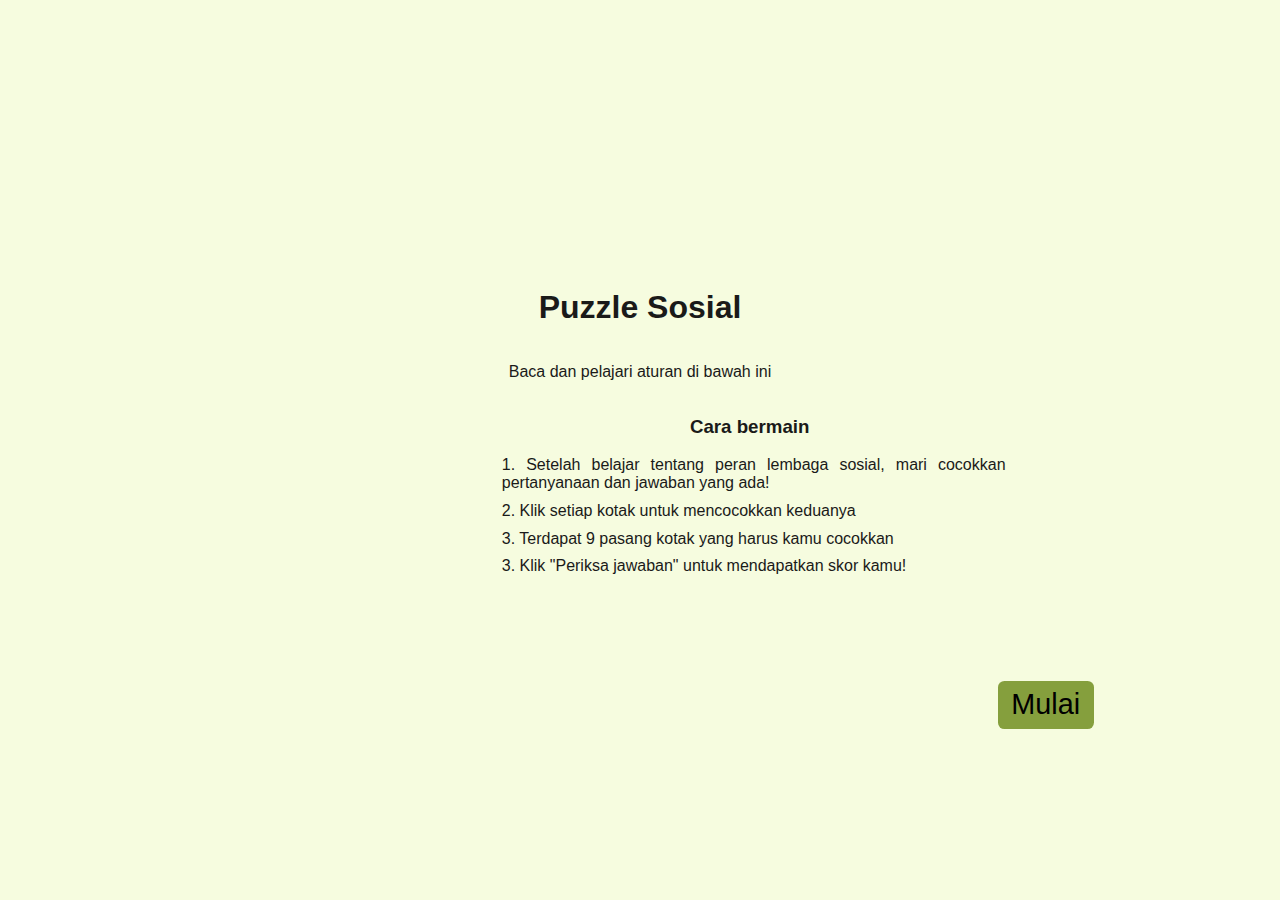
==== jateng-game.html @ be0861c7 "Add files via upload" ====
<!DOCTYPE html>
<html lang="en">

<head>
    <meta charset="UTF-8">
    <meta name="viewport" content="width=device-width, initial-scale=1.0">
    <title>Puzzle Sosial</title>
    <style>
               :root {
    --c1    : #F6FCDF;
    --c2    : #859F3D;
    --c3    : #31511E;
    --c4    : #1A1A19;
    --s1    : #DFF2EB;
    --s2    : #B9E5E8;
    --s3    : #7AB2D3;  
    --s4    : #4A628A; 

}

* {
    box-sizing: border-box;
}

        body {
            margin: 0;
            padding: 0;
            font-family: Arial, sans-serif;
            text-align: center;
            background-image: url(css/img/Jateng.jpg);
            background-position: center;
            background-repeat: no-repeat;
            background-size: cover;
            background-attachment: fixed;
            padding: 20px;
            color: var(--c1);
            width: 100vw;
            height: 100vh;
            overflow-x: hidden;
            /* border: 1px solid; */
            /* position: relative; */
            /* overflow: hidden; */
        }

        .main-content {
            position: relative;
            width: 100%;
            height: 100%;
        }

        .game-title {
            position: relative;
            width: 100%;
            height: 10%;
            margin: 0;
            top: -3%;
            
            display: flex;
            justify-content: center;
            align-items: center;

            /* border: 1px solid; */
        }


        .rules {
            position: absolute;
            left: 0;
            top: 0;
            width: 100vw;
            height: 100vh;
            background-color: var(--c1);
            z-index: 2;
            color: var(--c4);
            display: flex;
            flex-direction: column;
            align-items: center;
            justify-content: center;
            overflow: hidden;

        }

        .container-rules {
            display: flex;
            align-items: flex-start;
            justify-content: center;
        }
        .container-rules .image-rules {
            display: flex;
            justify-content: center;
            width: 30%;
            height: 100%;
            /* border: 1px solid; */
        }

        .list-rules {
            width: 70%;
            height: 100%;
            /* border: 1px solid; */
        }

        .list-rules h3 {
            text-align: center;
        }
        .list-rules ul {
            padding-left: 0.5rem;
            margin: 0;
            color: var(--c4);
            list-style-type: none;
            text-align: justify;
            /* margin-bottom: 1rem; */
            /* border: 1px solid;    */
        }

        .list-rules ul li {
            margin-bottom: 0.6rem;
        }

        .list-rules button {
            position: relative;
            top: 6rem;
            left: 18.5rem;
            width: 6rem;
            height: 3rem;
            font-size: 1.8rem;
            background-color: var(--c2);
            border: transparent;
            border-radius: 0.4rem;
            transition: 0.3s;
            
        }

        .list-rules button:hover {
            background-color: var(--c4);
            color: var(--c1);
        }

        #puzzle-container {
            display: flex;
            flex-wrap: wrap;
            justify-content: center;
            position: relative;
            width: 100%;
            height: 70%;
            top: -3%;
            /* align-items: center; */
            /* padding: 5%; */
            /* margin: 20px 0; */
        }

        .piece {
            background-color: #fff;
            color: var(--c4);
            border: 1px solid var(--c2);
            padding: 10px;
            margin: 5px;
            cursor: pointer;
            width: 200px;
            text-align: center;
            display: flex;
            justify-content: center;
            align-items: center;
            /* margin-top: 10%; */
            /* align-items: center; */
            transition: background-color 0.3s, border 0.3s;
        }

        .selected {
            border: 2px solid #007bff;
        }

        .correct {
            background-color: #90ee90;
            cursor: default;
            pointer-events: none;
        }

        .incorrect {
            background-color: #ffcccb;
        }

        .navigation {
            top: 1%;
            position: relative;
        }

        #timer {
            margin-top: 20px;
            font-size: 20px;
            display: block;
        }

        #scoreMuncul {
            margin-top: 20px;
            font-size: 24px;
            color: var(--c1);
            display: block; /* Hidden initially */
        }

        #result {
            margin-top: 20px;
        }

        #finishButton {
            padding: 10px 20px;
            margin-top: 20px;
            font-size: 16px;
            cursor: pointer;
            display: block;
            position: relative;
            left: 43.5%;
        }

        #nextPageButton {
            padding: 10px 20px;
            margin-top: 20px;
            font-size: 16px;
            cursor: pointer;
            display: none; /*Hidden initially*/
            position: relative;
            left: 42%;
            bottom: 2%;
        }

        

    </style>
</head>

<body>
    <div id="rules-PW" class="rules">
        <h1>Puzzle Sosial</h1>
        <p>Baca dan pelajari aturan di bawah ini</p>
        <div class="container-rules">
            <div class="image-rules">
                <img src="css/img/main-char.png" alt="">
            </div> 
            <div class="list-rules">
                <h3>Cara bermain</h3>
                <ul>
                    <li>1. Setelah belajar tentang peran lembaga sosial, mari cocokkan pertanyanaan dan jawaban yang ada!</li>
                    <li>2. Klik setiap kotak untuk mencocokkan keduanya</li>
                    <li>3. Terdapat 9 pasang kotak yang harus kamu cocokkan</li>
                    <li>3. Klik "Periksa jawaban" untuk mendapatkan skor kamu!</li>
                </ul>
                <button id="startPuzzleWord">Mulai</button>
            </div>
        </div>
    </div>
    <div class="main-content">
    <div class="game-title">
        <h1>Puzzle Sosial</h1>
    </div>
    <div id="puzzle-container">
        <div class="piece question" data-answer="Penyimpangan">Apa istilah untuk perilaku yang tidak sesuai dengan norma?</div>
        <div class="piece answer" data-correct="Penyimpangan">Penyimpangan</div>

        <div class="piece question" data-answer="Pengendalian Sosial">Mekanisme apa yang diperlukan untuk menjaga keteraturan dalam masyarakat?</div>
        <div class="piece answer" data-correct="Pengendalian Sosial">Pengendalian Sosial</div>

        <div class="piece question" data-answer="John M. Shepard">Siapa yang mendefinisikan konformitas?</div>
        <div class="piece answer" data-correct="John M. Shepard">John M. Shepard</div>

        <div class="piece question" data-answer="Media Massa">Lembaga mana yang berperan dalam kontrol sosial?</div>
        <div class="piece answer" data-correct="Media Massa">Media Massa</div>

        <div class="piece question" data-answer="Penyimpangan Primer">Jenis penyimpangan apa yang masih dapat diterima masyarakat?</div>
        <div class="piece answer" data-correct="Penyimpangan Primer">Penyimpangan Primer</div>

        <div class="piece question" data-answer="Tokoh Masyarakat">Siapa yang memberikan keteladanan dalam masyarakat?</div>
        <div class="piece answer" data-correct="Tokoh Masyarakat">Tokoh Masyarakat</div>

        <div class="piece question" data-answer="Tekanan Sosial">Apa yang mendorong individu untuk mengikuti norma kelompok?</div>
        <div class="piece answer" data-correct="Tekanan Sosial">Tekanan Sosial</div>

        <div class="piece question" data-answer="Keajegan">Apa istilah untuk keteraturan yang konsisten berkat penerapan nilai dan norma yang berkelanjutan?</div>
        <div class="piece answer" data-correct="Keajegan">Keajegan</div>

        <div class="piece question" data-answer="Sosialisasi">Proses di mana individu mempelajari norma dan nilai sosial dari masyarakat disebut?</div>
        <div class="piece answer" data-correct="Sosialisasi">Sosialisasi</div>
    </div>

    <div class="navigation">
        <div id="timer">Waktu: <span id="time">120</span> detik</div>
        <div id="scoreMuncul"><span id="finalScore"></span></div>
        <div id="result"></div>
        <button id="finishButton" onclick="endGame()">Periksa Jawaban</button>
        <button id="nextPageButton" onclick="goToNextPage()">Ke Halaman Berikutnya</button>
    </div>

    </div>

    <div>
        <audio id="audioBg" loop>
            <source src="audio/This Old Man (instrumental) - The Green Orbs.mp3">
        </audio>
    </div>

    <script>
        const pieces = Array.from(document.querySelectorAll('.piece'));
        const timeDisplay = document.getElementById('time');
        const scoreMuncul = document.getElementById('scoreMuncul');
        const scoreDisplay = document.getElementById('finalScore');
        const result = document.getElementById('result');
        const finishButton = document.getElementById('finishButton');
        const nextPageButton = document.getElementById('nextPageButton');
        const audioBg = document.getElementById('audioBg');
        let selectedPieces = [];
        let correctPairs = 0;
        const totalPairs = 9; // Total updated to 10
        let scorePuzzleWord = 0;
        let timerInterval;
        let timeRemaining = 120; // waktu dalam detik

        const rulesPage = document.getElementById('rules-PW');
        const startPuzzleWord = document.getElementById('startPuzzleWord');

        startPuzzleWord.onclick = function () {
            rulesPage.style.display = "none";
            audioBg.volume = 0.3;
            audioBg.play();

        }

        // Shuffle pieces at the start
        shuffleArray(pieces);
        const puzzleContainer = document.getElementById('puzzle-container');
        pieces.forEach(piece => puzzleContainer.appendChild(piece));

        function shuffleArray(array) {
            for (let i = array.length - 1; i > 0; i--) {
                const j = Math.floor(Math.random() * (i + 1));
                [array[i], array[j]] = [array[j], array[i]];
            }
        }

        function startTimer() {
            timerInterval = setInterval(() => {
                timeRemaining--;
                timeDisplay.textContent = timeRemaining;

                // Ending the game if time runs out
                if (timeRemaining === 0) {
                    clearInterval(timerInterval);
                    endGame(false); // panggil endGame jika waktu habis
                }
            }, 1000);
        }

        let gameStarted = false;

        pieces.forEach(piece => {
            piece.addEventListener('click', () => {
                if (!gameStarted) {
                    startTimer();
                    gameStarted = true;
                }

                // Prevent clicking on completed answers
                if (piece.classList.contains('correct') || selectedPieces.includes(piece)) return;

                if (selectedPieces.length < 2) {
                    piece.classList.add('selected');
                    selectedPieces.push(piece);
                }

                // Check for answers when two pieces are selected
                if (selectedPieces.length === 2) {
                    checkAnswers();
                }
            });
        });

        function checkAnswers() {
            const [first, second] = selectedPieces;

            // Cek jika pasangan cocok
            if ((first.classList.contains('question') && second.classList.contains('answer') && first.dataset.answer === second.dataset.correct) ||
                (first.classList.contains('answer') && second.classList.contains('question') && second.dataset.answer === first.dataset.correct)) {
                markCorrect(first, second);
            } else {
                markIncorrect();
            }

            // Reset untuk memilih kembali
            setTimeout(resetSelections, 1000);
        }

        function markCorrect(question, answer) {
            question.classList.add('correct');
            answer.classList.add('correct');
            correctPairs++;

            console.log(correctPairs);

            // // Jika semua pasangan sudah dicocokkan
            // if (correctPairs === 17) {
            //     clearInterval(timerInterval); // Hentikan timer
            //     finishButton.style.display = 'block'; // Tampilkan tombol untuk menyelesaikan permainan
            // }
        }

        function markIncorrect() {
            selectedPieces.forEach(piece => piece.classList.add('incorrect'));
            result.textContent = "Jawaban salah!";
        }

        function resetSelections() {
            selectedPieces.forEach(piece => {
                piece.classList.remove('selected', 'incorrect');
            });
            selectedPieces = []; // Reset pilihan
            result.textContent = ""; // Bersihkan hasil
        }

        
        

        function endGame(success) {
            clearInterval(timerInterval); // Hentikan timer
            pieces.forEach(piece => piece.style.cursor = 'default'); // Nonaktifkan klik setelah permainan selesai

            
            if(timeRemaining === 0) {
                result.textContent = "Waktu habis";
                scoreDisplay.textContent = "Score kamu : 0";
                scoreDisplay.style.display = "block";
                alert('Silahkan muat ulang atau refresh halaman permainan ini');
            } else if (timeRemaining === 120) {
                result.textContent = "Silahkan mulai permainan dengan mencocokkan kotak-kotak yang ada!";
            }
            else if (correctPairs >= 9) {
                result.textContent = "Selamat, kamu berhasil menyelesaikan permainan";
                scoreDisplay.textContent = "Skor kamu adalah: " + timeRemaining * 2;
                
                scoreDisplay.style.display = "block";
                finishButton.style.display = "none";
                nextPageButton.style.display = "block";
                window.scrollTo({ top: document.body.scrollHeight, behavior: 'smooth'});
            } else {
                result.textContent = "Cocokkan semua kotak yang ada sebelum periksa jawaban ya!"

                // timeRemaining = 120;
                startTimer();
                
            }   
        
            
            // // Tampilkan pesan akhir
            // if (success) {
            //     score = timeRemaining * 2; // Hitung skor berdasarkan waktu yang tersisa
            //     scoreMuncul.style.display = "block";
            //     scoreDisplay.textContent = score; // Tampilkan skor
            //     // scoreDisplay.style.display = 'block'; // Tampilkan skor
            //     result.textContent = "Selamat! Anda telah menyelesaikan puzzle!";
            // } else {
            //     result.textContent = "Waktu habis! Permainan selesai.";
            //     scoreDisplay.textContent = "Skor: 0"; // Menampilkan skor nol ketika waktu habis
            //     scoreDisplay.style.display = 'block'; // Tampilkan skor nol saat waktu habis
            // }
        }

        // Function untuk menuju halaman berikutnya
        function goToNextPage() {
            // Ganti URL di bawah ini dengan URL halaman berikutnya
            localStorage.setItem('scorePuzzleWord', timeRemaining*2);
            window.location.href = "pesos-finish.html"; 
        }

    </script>
</body>

</html>
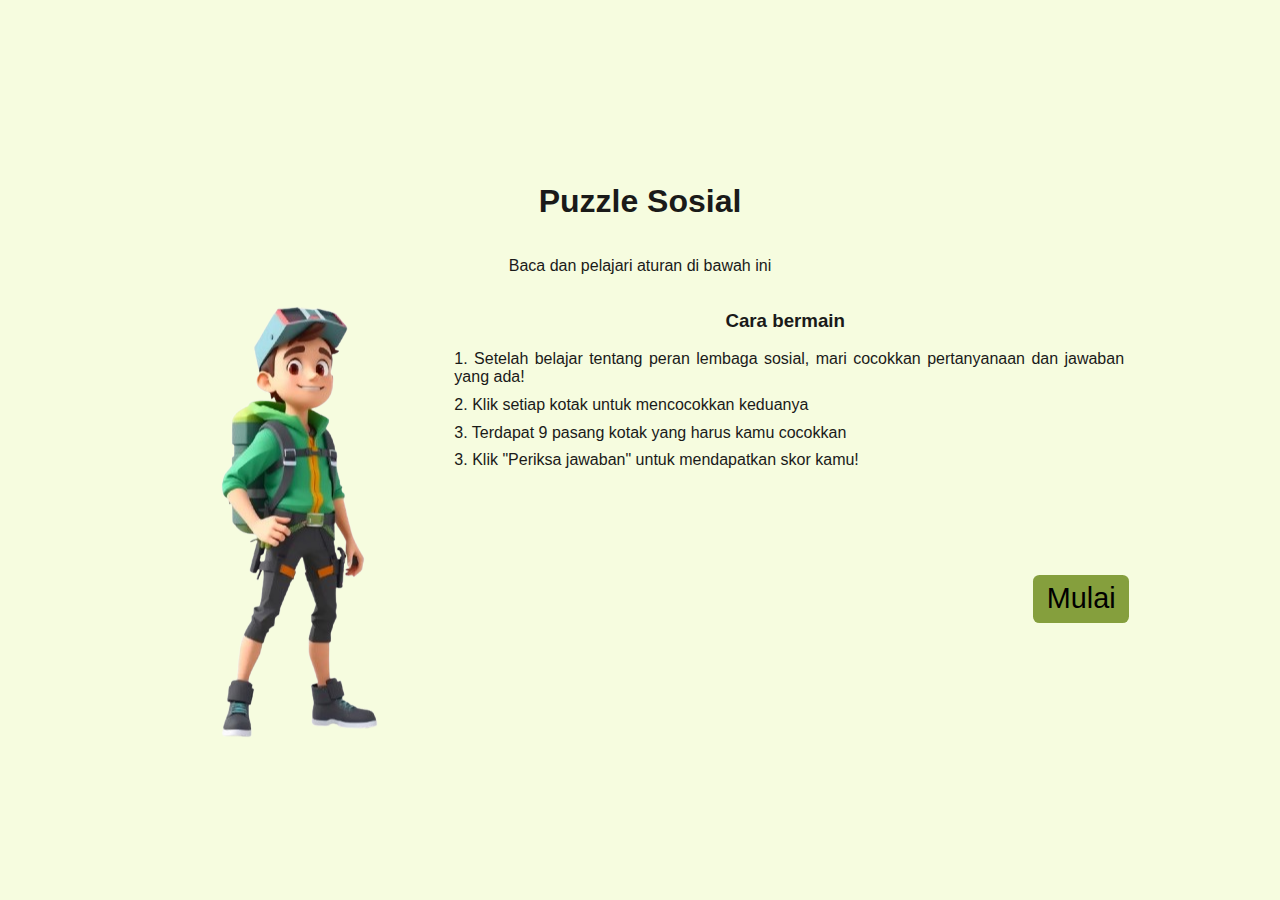
==== commit d098ecb8: "Add files via upload" ====
--- a/jateng-game.html
+++ b/jateng-game.html
@@ -219,9 +219,17 @@
             display: none; /*Hidden initially*/
             position: relative;
             left: 42%;
-            bottom: 2%;
-        }
-
+            margin-bottom: 2%;
+        }
+
+        @media (max-width: 1281) {
+            .navigation {
+                position: relative;
+                top: 1.5%
+            }
+
+
+        }   
         
 
     </style>
